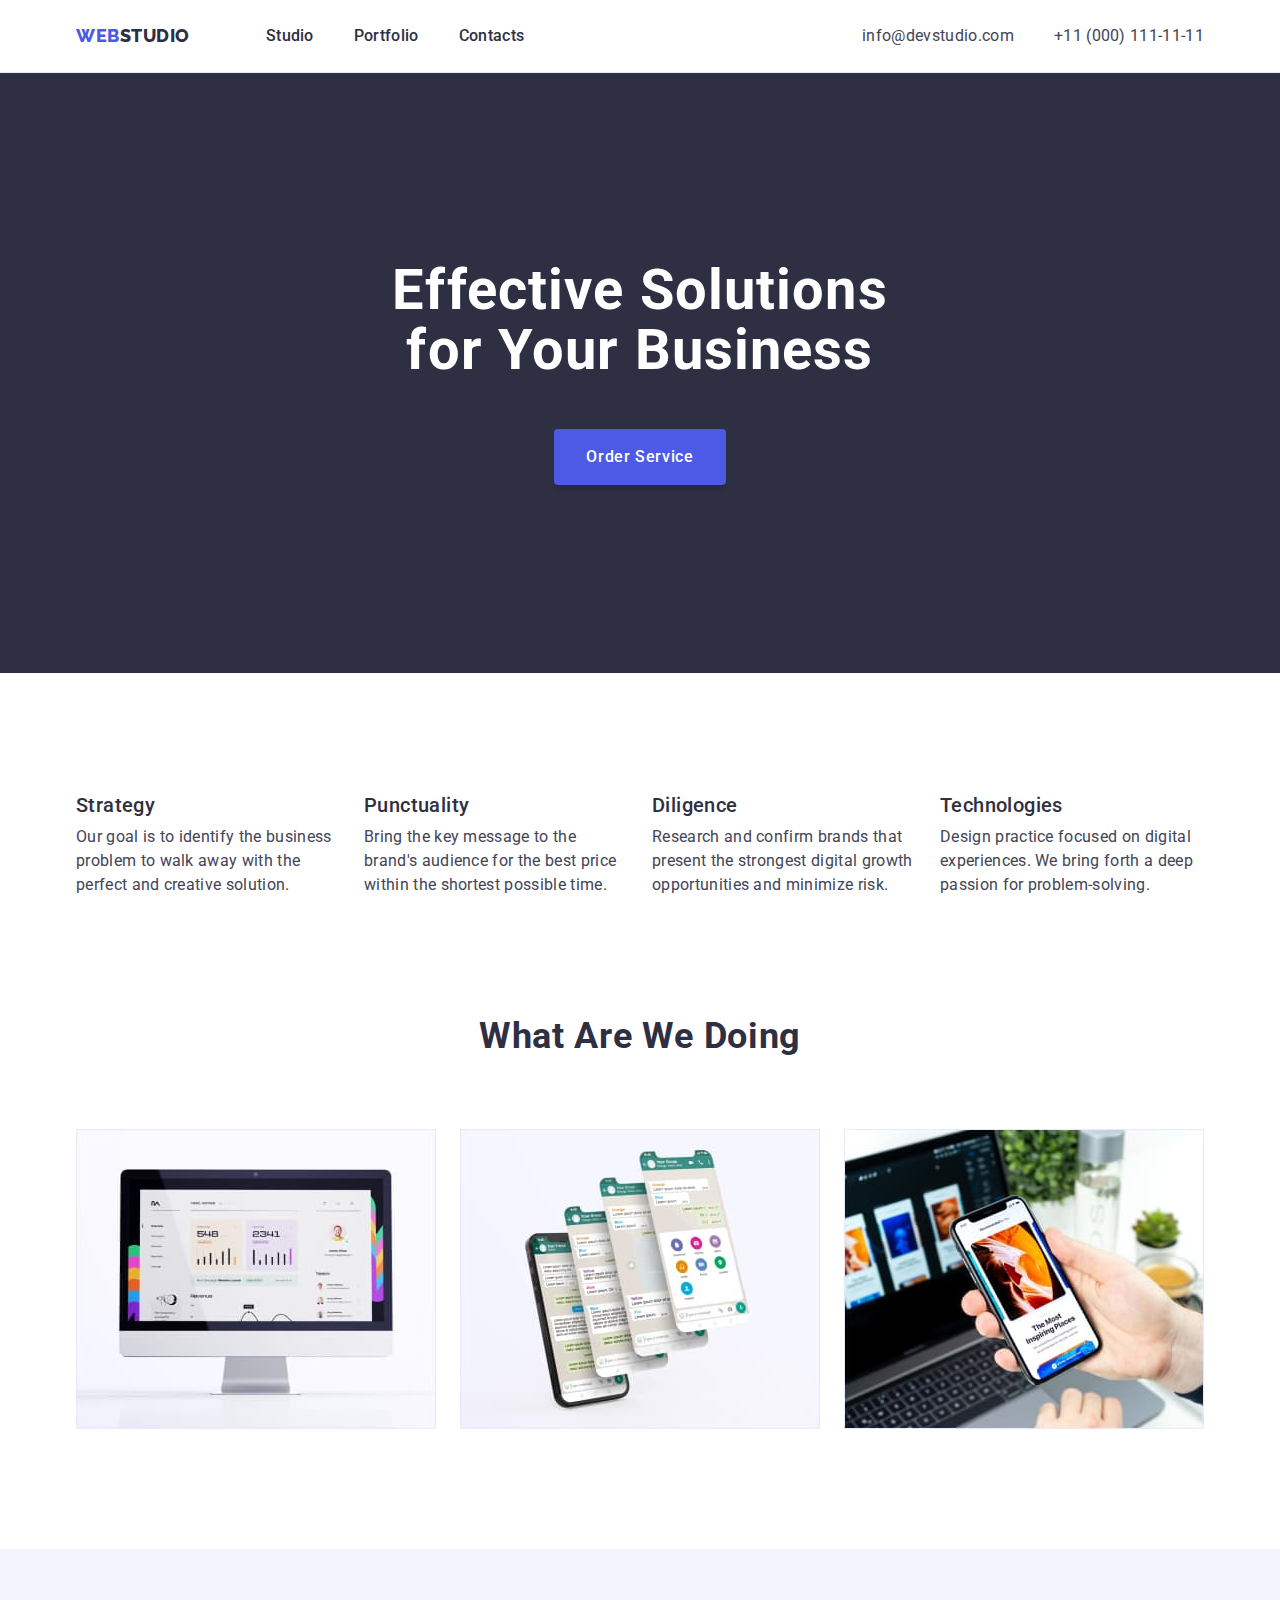
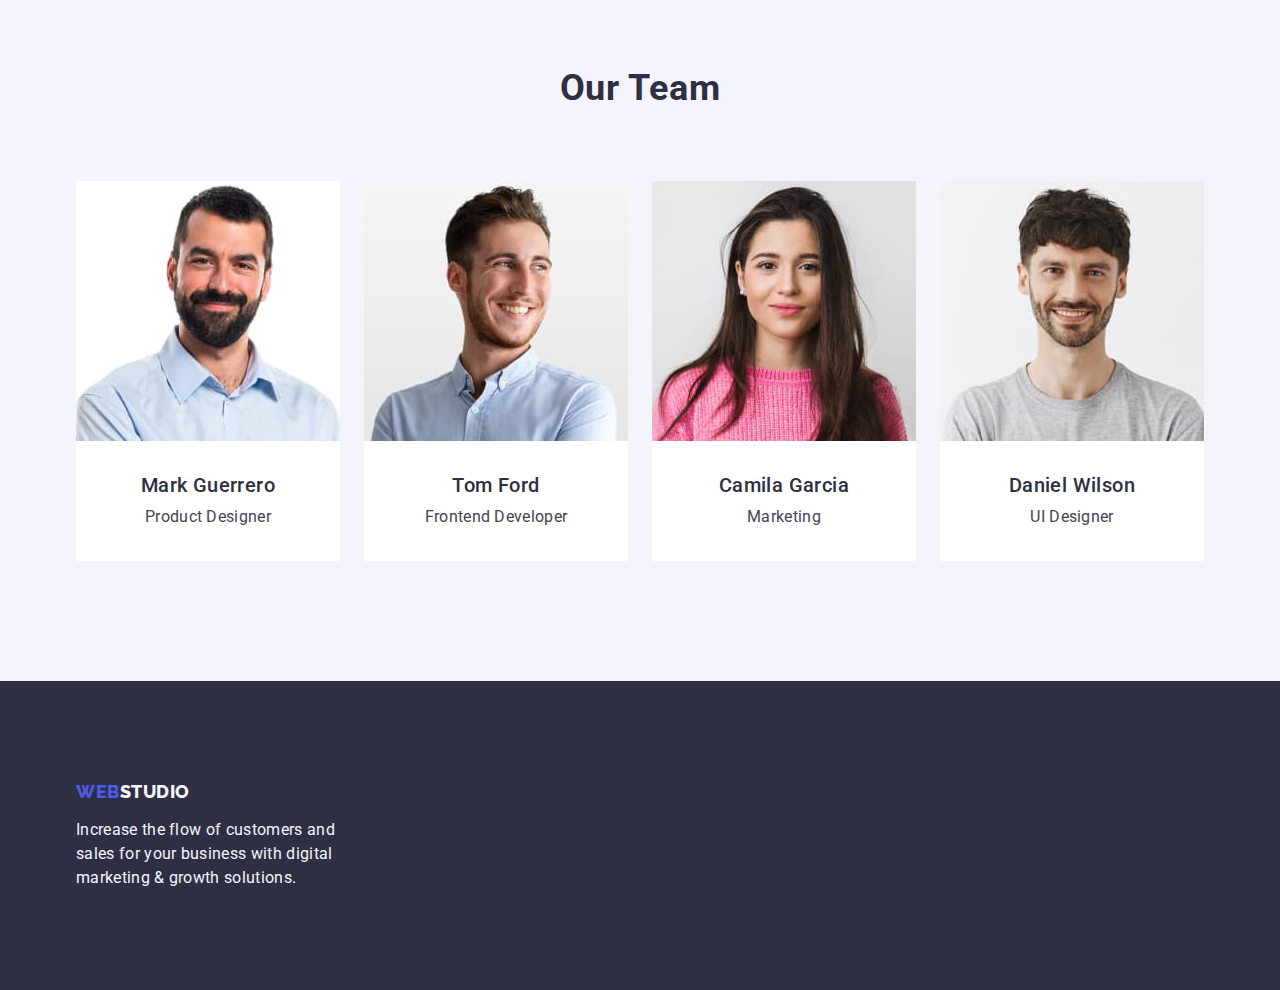
==== index.html @ 8af212e3 "Initial commit" ====
<!DOCTYPE html>
<html lang="en">
  <head>
    <meta charset="UTF-8" />
    <meta http-equiv="X-UA-Compatible" content="IE=edge" />
    <meta name="viewport" content="width=device-width, initial-scale=1.0" />
    <title>Студія</title>
    <!-- Fonts -->
    <link rel="preconnect" href="https://fonts.googleapis.com" />
    <link rel="preconnect" href="https://fonts.gstatic.com" crossorigin />
    <link
      href="https://fonts.googleapis.com/css2?family=Raleway:ital,wght@0,800;1,800&family=Roboto:ital,wght@0,400;0,500;0,700;0,900;1,400;1,500;1,700;1,900&display=swap"
      rel="stylesheet"
    />
    <!-- Norolize -->
    <link
      rel="stylesheet"
      href="https://cdn.jsdelivr.net/npm/modern-normalize@1.1.0/modern-normalize.min.css"
    />
    <!-- Custom styles -->
    <link rel="stylesheet" href="./css/styles.css" />
  </head>
  <body>
    <!-- Header -->
    <header class="header">
      <div class="header-container container">
        <nav class="header-nav">
          <!-- Logo -->
          <a class="logo link" href="./index.html"
            >Web<span class="logo-studio">Studio</span></a
          >
          <!-- Navigation -->
          <ul class="header-list list">
            <li class="header-item">
              <a class="header-link link" href="./index.html">Studio</a>
            </li>
            <li class="header-item">
              <a class="header-link link" href="./portfolio.html">Portfolio</a>
            </li>
            <li class="header-item">
              <a class="header-link link" href="">Contacts</a>
            </li>
          </ul>
        </nav>
        <address class="header-address">
          <ul class="header-contakts list">
            <li class="address-mailto">
              <a class="address link" href="mailto:info@devstudio.com"
                >info@devstudio.com</a
              >
            </li>
            <li class="address_tel">
              <a class="address link" href="tel:+110001111111"
                >+11 (000) 111-11-11</a
              >
            </li>
          </ul>
        </address>
      </div>
    </header>
    <main>
      <!-- Hero sections  -->
      <section class="hero-fons">
        <div class="container">
          <h1 class="hero">Effective Solutions for Your Business</h1>
          <button class="hero_btn" type="button">Order Service</button>
        </div>
      </section>
      <!-- Section 1 -->
      <section class="section-list">
        <div class="container">
          <h2 class="off" hidden>List</h2>
          <ul class="hidden list">
            <li class="section_items">
              <h3 class="subtitle">Strategy</h3>
              <p class="subtitle-txt">
                Our goal is to identify the business problem to walk away with
                the perfect and creative solution.
              </p>
            </li>
            <li class="section_items">
              <h3 class="subtitle">Punctuality</h3>
              <p class="subtitle-txt">
                Bring the key message to the brand's audience for the best price
                within the shortest possible time.
              </p>
            </li>
            <li class="section_items">
              <h3 class="subtitle">Diligence</h3>
              <p class="subtitle-txt">
                Research and confirm brands that present the strongest digital
                growth opportunities and minimize risk.
              </p>
            </li>
            <li class="section_items">
              <h3 class="subtitle">Technologies</h3>
              <p class="subtitle-txt">
                Design practice focused on digital experiences. We bring forth a
                deep passion for problem-solving.
              </p>
            </li>
          </ul>
        </div>
      </section>
      <!-- Section 2 -->
      <section class="section-work">
        <div class="container">
          <h2 class="heading">What are we doing</h2>
          <ul class="heading-container list">
            <li class="list-img">
              <img
                src="./images/img1.jpg"
                alt="Visualization Web"
                width="360"
                height="300"
              />
            </li>
            <li class="list-img">
              <img
                src="./images/img2.jpg"
                alt="Visualization Telephone"
                width="360"
                height="300"
              />
            </li>
            <li class="list-img">
              <img
                src="./images/img3.jpg"
                alt="Visualization Computer"
                width="360"
                height="300"
              />
            </li>
          </ul>
        </div>
      </section>
      <!-- Section 3 -->
      <section class="section-team">
        <div class="container">
          <h2 class="heading">Our Team</h2>
          <ul class="heading-team list">
            <li class="tittle_team">
              <img
                src="./images/ourteam1.jpg"
                alt="photo"
                width="264"
                height="260"
              />
              <div class="team-wraper">
                <h3 class="subtitle-team">Mark Guerrero</h3>
                <p class="subtitle-team-txt">Product Designer</p>
              </div>
            </li>
            <li class="tittle_team">
              <img
                src="./images/ourteam2.jpg"
                alt="photo"
                width="264"
                height="260"
              />
              <div class="team-wraper">
                <h3 class="subtitle-team">Tom Ford</h3>
                <p class="subtitle-team-txt">Frontend Developer</p>
              </div>
            </li>
            <li class="tittle_team">
              <img
                src="./images/ourteam3.jpg"
                alt="photo"
                width="264"
                height="260"
              />
              <div class="team-wraper">
                <h3 class="subtitle-team">Camila Garcia</h3>
                <p class="subtitle-team-txt">Marketing</p>
              </div>
            </li>
            <li class="tittle_team">
              <img
                src="./images/ourteam4.jpg"
                alt="photo"
                width="264"
                height="260"
              />
              <div class="team-wraper">
                <h3 class="subtitle-team">Daniel Wilson</h3>
                <p class="subtitle-team-txt">UI Designer</p>
              </div>
            </li>
          </ul>
        </div>
      </section>
    </main>
    <!-- Footer page1 -->
    <footer class="footer-fons-pic">
      <div class="container">
        <a class="logo link" href="./index.html"
          >Web<span class="footer-logo">Studio</span></a
        >
        <p class="footer-text">
          Increase the flow of customers and sales for your business with
          digital marketing & growth solutions.
        </p>
      </div>
    </footer>
  </body>
</html>
---- css/styles.css ----
:root {
  /* Fonts */
  --primary-font: Roboto;
  --second-font: Raleway;
  /* Text colors */
  --main-txt-cl: #2e2f42;
  --accent-txt-cl: #404bbf;
  --logo-txt-cl: #4d5ae5;
  --text-txt-cl: #434455;
  --btn-txt-cl: #ffffff;
  --white-txt-cl: #f4f4fd;
  --btn-cl: #e7e9fc;
  /* BG colors */
  --accent-bg-cl: #06060a;
  /* Others */
}

/**
  |============================
  | Base styles
  |============================
*/

body {
  font-family: Roboto, sans-serif;
  font-size: 16px;
  color: #434455;
  background-color: #ffffff;
}
/* Reset start */
h1,
h2,
h3,
h4,
h5,
h6,
p {
  margin: 0;
}

img {
  display: block;
  max-width: 100%;
  height: auto;
}
/* reset */
.link {
  text-decoration: none;
}
.list {
  list-style: none;
  padding: 0;
  margin: 0 ;
} 

/* Reset end */

li:last-child {
  margin-bottom: 0;
}

.container {
  width: 1158px;
  margin-left: auto;
  margin-right: auto;
  padding-left: 15px;
  padding-right: 15px;
  

  /* outline: 2px solid red;
  outline-offset: -2px; */
}

.header {
  border-bottom: 1px solid #e7e9fc;
}

.header-container {
  display: flex;
  align-items: center;
}
.header-nav {
  display: flex;
  align-items: center;
 
}
.logo {
  font-family: Raleway, sans-serif;
  font-weight: 800;
  font-size: 18px;
  line-height: 1.17;
  /* display: flex; */
  /* align-items: center; */
  letter-spacing: 0.03em;
  text-transform: uppercase;
  font-style: normal;
  color: #4d5ae5;
  /* margin-right: 76px; */
  display: inline-block; 
  /* margin-bottom: 16px;  */
}
header .logo {
  margin-right: 76px;
}

footer .logo {
    margin-bottom: 16px;
    display: inline-block;
}

.logo-studio {
  color: #2e2f42;
}
.header-list {
  /* display: block; */
  /* padding-top: 24px;
  padding-bottom: 24px; */
  display: flex;
  gap: 40px;
 
  
}
.header-item {
  /* padding: 24px 0; */
}
.header-link {
  font-weight: 500;
  font-size: 16px;
  line-height: 1.5;
  letter-spacing: 0.02em;
  font-style: normal;
  display: block;
  color: #2e2f42;
  padding: 24px 0;
}

.header-address {
font-style: normal;
margin-left: auto;
}
.header-contakts {
  display: block;
  /* padding-top: 24px;
  padding-bottom: 24px; */
  display: flex;
  margin: auto;
  /* margin-left: 332px; */
  gap: 40px;
}


.header-link:hover,
.header-link:focus,
.address:hover,
.address:focus {
  color: #404bbf;
}

.address {
  font-family: Roboto, sans-serif;
  font-weight: 400;
  font-size: 16px;
  line-height: 1.5;
  letter-spacing: 0.02em;
  font-style: normal; 
  color: #434455;
  /* margin-right: 40px; */
}

/**
  |============================
  | Hero sections
  |============================
*/
.hero-fons {
  background-color: #2e2f42;
  padding: 188px 0;
}
.hero {
  width: 496px;
  font-family: Roboto, sans-serif;
  font-weight: 700;
  font-size: 56px;
  line-height: 1.07;
  letter-spacing: 0.02em;
  text-align: center;
  color: #ffffff;
  margin-bottom: 48px;
  margin: 0 auto;
  max-width: 496px;
  margin-bottom: 48px;
}
.hero_btn {
  min-width: 169px;
  min-height: 56px;
  padding: 16px 32px;
  font-family: inherit;
  font-weight: 500;
  font-size: 16px;
  line-height: 1.5;
  letter-spacing: 0.04em;
  color: #ffffff;
  background-color: #4d5ae5;
  cursor: pointer;
  box-shadow: 0px 4px 4px rgba(0, 0, 0, 0.15);
  border-radius: 4px;
  display: block; 
  border: none;
  margin: 0 auto;

} 
.hero_btn:hover,
.hero_btn:focus {
  background-color: #404bbf;
}

/* Section 1 */
.section-list{
  padding: 120px 0;
}

.hidden {
  display: flex;
  gap: 24px;
}

.section_items {
  width: calc((100% - 72px) / 4);
}

.section_strategy {
  
}

/* .subtitle,
.subtitle,
.subtitle, */
.subtitle {
  /* font-family: Roboto, sans-serif; */
  font-weight: 500;
  font-size: 20px;
  line-height: 1.2;
  letter-spacing: 0.02em;
  /* text-align: center; */
  color: #2e2f42;
  margin-bottom: 8px;
}

.subtitle-team {
  font-weight: 500;
  font-size: 20px;
  line-height: 1.2;
  letter-spacing: 0.02em;
  text-align: center;
  color: #2e2f42;
  margin-bottom: 8px;
}


.subtitle-txt {
  font-family: Roboto, sans-serif;
  font-weight: 400;
  font-size: 16px;
  line-height: 1.5;
  letter-spacing: 0.02em;
  /* text-align: center; */
  color: #434455;
 
}
.subtitle-team-txt {
  font-family: Roboto, sans-serif;
  font-weight: 400;
  font-size: 16px;
  line-height: 1.5;
  letter-spacing: 0.02em;
  text-align: center;
  color: #434455;
  /* width: 264px; */
}

/* Section 2 */
.section-work {
padding-bottom: 120px;
}

.heading {
  font-family: Roboto, sans-serif;
  font-weight: 700;
  font-size: 36px;
  line-height: 1.11;
  letter-spacing: 0.02em;
  text-align: center;
  text-transform: capitalize;
  color: #2e2f42;
  margin-bottom: 72px;
}
.heading-container {
  display: flex;
  gap: 24px;
}
.list-img {
  width: calc((100% - 48px) / 3);
}

/* Section  3*/
.section-team {
padding: 120px 0;
background-color: var(--white-txt-cl);
}

.heading-team {
display: flex;
gap: 24px;
}
.tittle_team {
  background-color: #FFFFFF;
  width: calc((100% - 72px) / 4);
}
.fons-ourteam {
  background-color: #f4f4fd;
}
.team-wraper {
  padding: 32px 16px;
  border-radius: 0px 0px 4px 4px; 
}

/* Footer */
.footer-logo {
  color: #f4f4fd;
}
.footer-fons-pic {
  padding: 100px 0;
  background-color: #2e2f42;
  
}
.footer-text {
  font-family: Roboto, sans-serif;
  font-weight: 400;
  font-size: 16px;
  line-height: 1.5;
  letter-spacing: 0.02em;
  color: #f4f4fd;
  width: 264px;
}
/**
  |============================
  | Portfolio
  |============================
*/
/* Main */
.main-section {
  padding: 96px 0 120px;
}

/* Portfolio hero */
.btn-list-txt {
  font-family: inherit;
  font-weight: 500;
  font-size: 16px;
  line-height: 1.5;
  letter-spacing: 0.04em;
  color: #4d5ae5;
  background-color: #f4f4fd;
  cursor: pointer;
  padding: 12px 24px;
  border: 1px solid var(--btn-cl);
  border-radius: 4px;
}
.btn-list-txt:hover,
.btn-list-txt:focus {
  color: #ffffff;
  background-color: #404BBF;
  border: 1px solid transparent;
}

.hero-list {
  display: flex;
  justify-content: center; 
  gap: 24px;
  margin-bottom: 72px;

}

.portfolio-title {
  font-family: Roboto, sans-serif;
  font-weight: 500;
  font-size: 20px;
  line-height: 1.2;
  letter-spacing: 0.02em;
  color: #2e2f42;
  margin-bottom: 8px;
}

.portfolio-list {
  display: flex;
  flex-wrap: wrap;
  column-gap: 24px;
  row-gap: 48px;
}

.list_servise {
background-color: #FFFFFF;
}
.img-portfolio {
  padding: 32px 16px;
  border: 1px solid #e7e9fc;
  border-top: none;
}
.portfolio-desk {
  font-family: Roboto, sans-serif;
  font-weight: 400;
  font-size: 16px;
  line-height: 1.5;
  letter-spacing: 0.02em;
  color: #434455;
  width: calc((100% - 48px) / 3);
}
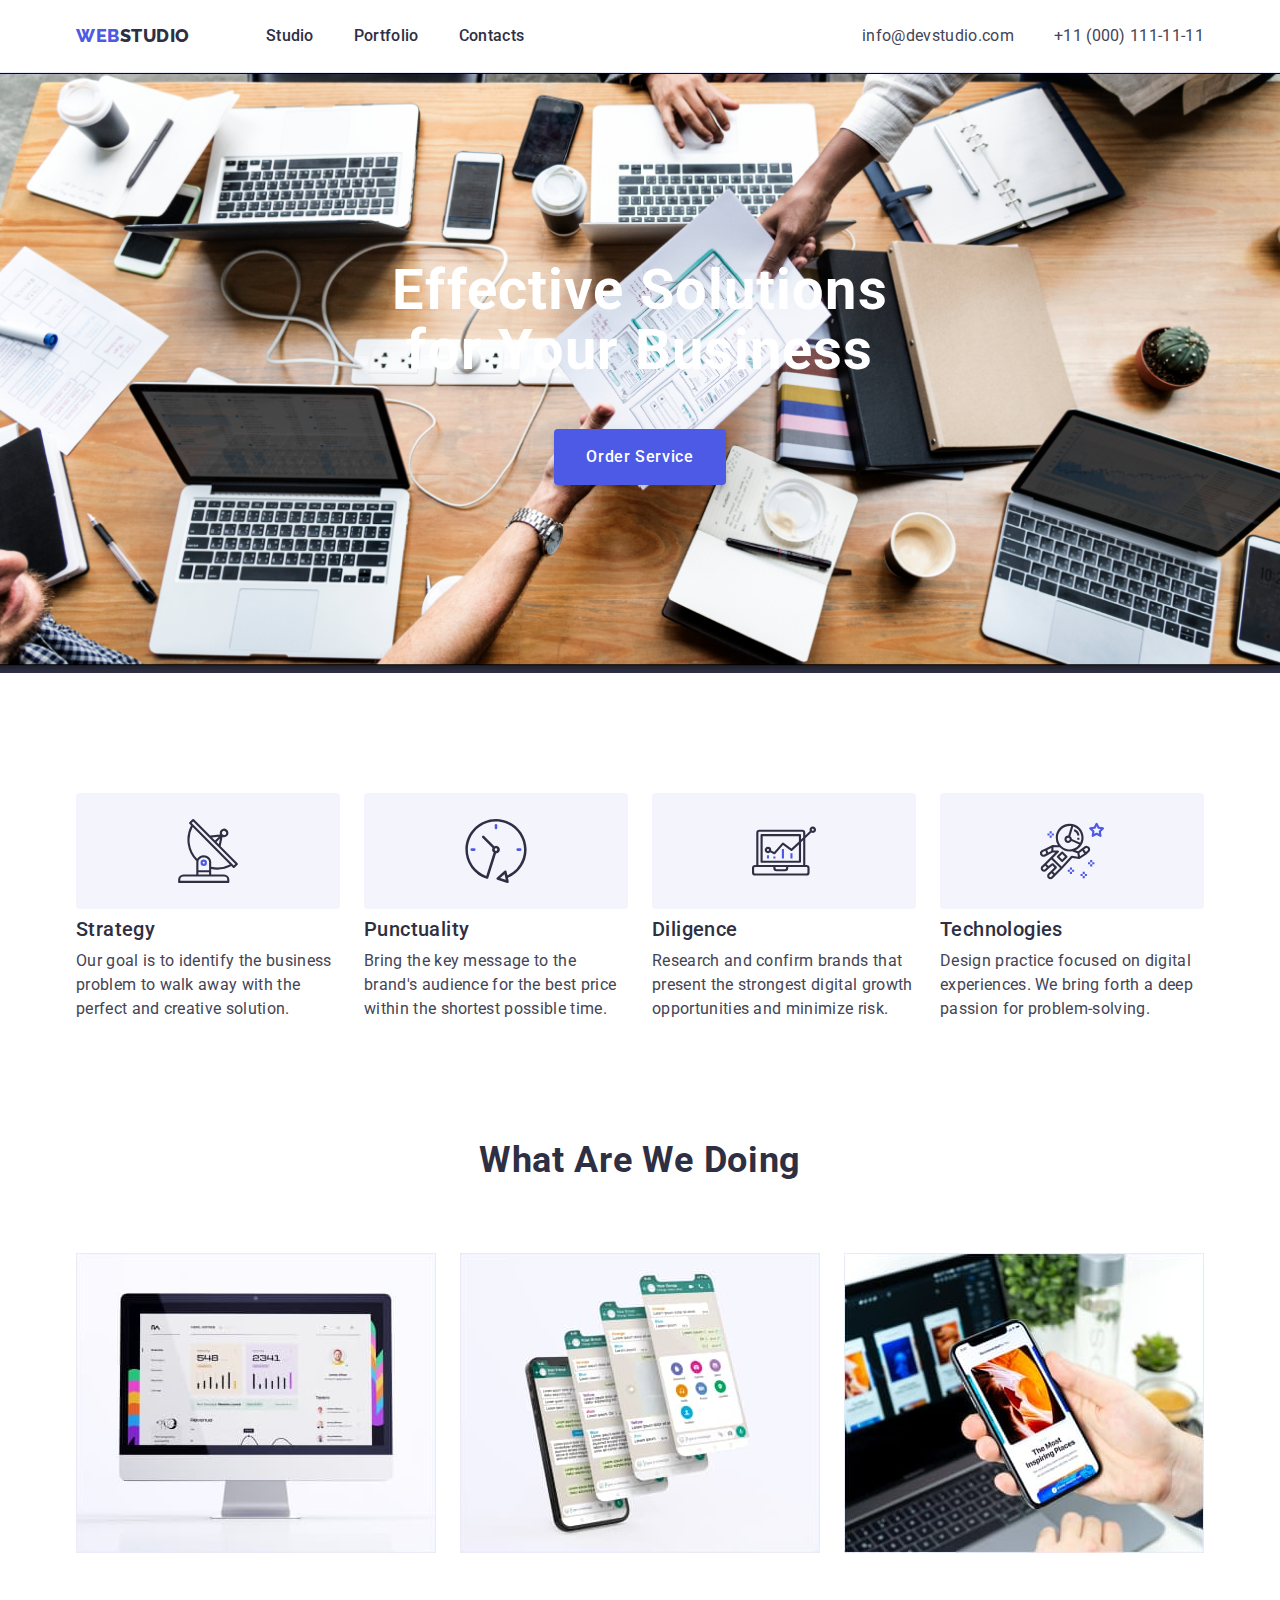
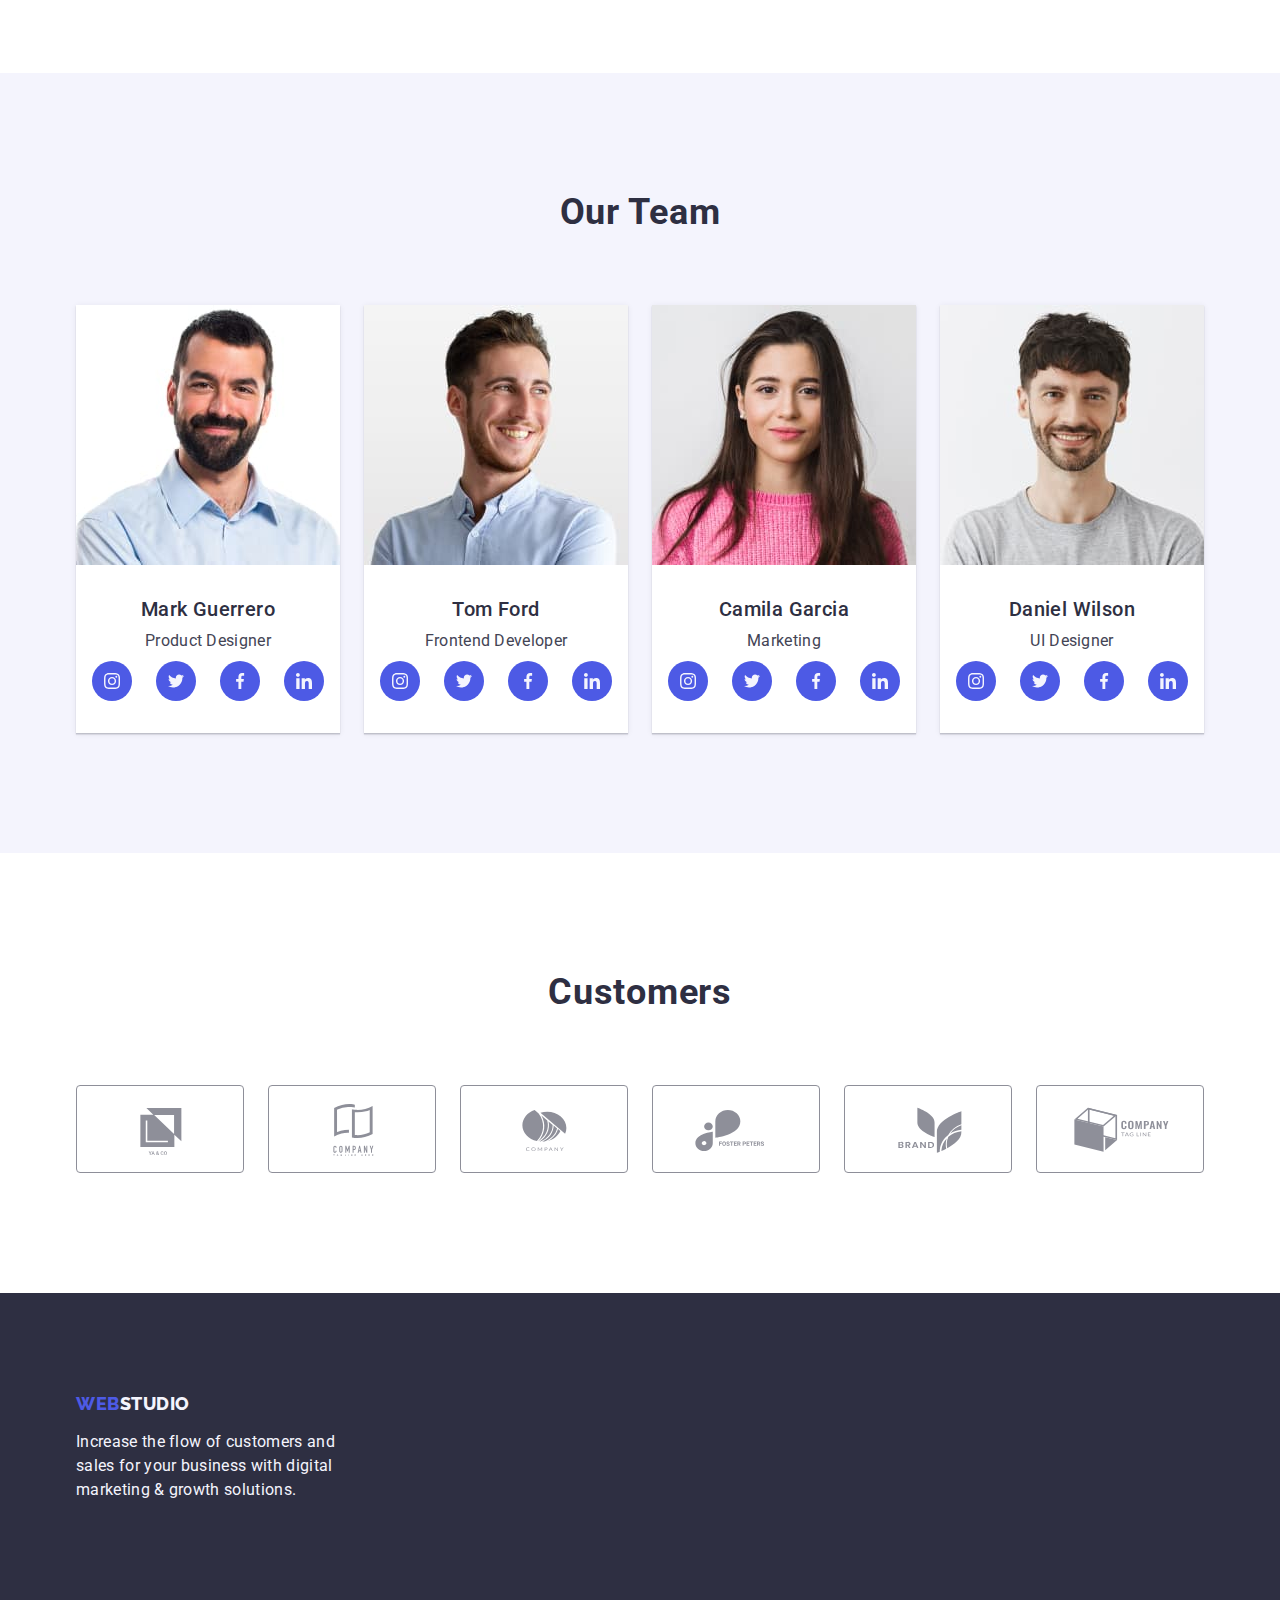
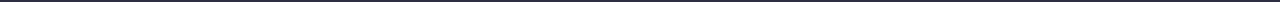
==== commit 60e333f5: "Sections customers" ====
--- a/index.html
+++ b/index.html
@@ -72,6 +72,11 @@
           <h2 class="off" hidden>List</h2>
           <ul class="hidden list">
             <li class="section_items">
+              <div class="section-icon">
+                <svg class="section-icon-svg" width="64" height="64">
+                  <use href="./images/icons.svg#icon-antenna"></use>
+                </svg>
+              </div>
               <h3 class="subtitle">Strategy</h3>
               <p class="subtitle-txt">
                 Our goal is to identify the business problem to walk away with
@@ -79,6 +84,11 @@
               </p>
             </li>
             <li class="section_items">
+              <div class="section-icon">
+                <svg class="section-icon-svg" width="64" height="64">
+                  <use href="./images/icons.svg#icon-clock"></use>
+                </svg>
+              </div>
               <h3 class="subtitle">Punctuality</h3>
               <p class="subtitle-txt">
                 Bring the key message to the brand's audience for the best price
@@ -86,6 +96,11 @@
               </p>
             </li>
             <li class="section_items">
+              <div class="section-icon">
+                <svg class="section-icon-svg" width="64" height="64">
+                  <use href="./images/icons.svg#icon-diagram"></use>
+                </svg>
+              </div>
               <h3 class="subtitle">Diligence</h3>
               <p class="subtitle-txt">
                 Research and confirm brands that present the strongest digital
@@ -93,6 +108,11 @@
               </p>
             </li>
             <li class="section_items">
+              <div class="section-icon">
+                <svg class="section-icon-svg" width="64" height="64">
+                  <use href="./images/icons.svg#icon-astronaut"></use>
+                </svg>
+              </div>
               <h3 class="subtitle">Technologies</h3>
               <p class="subtitle-txt">
                 Design practice focused on digital experiences. We bring forth a
@@ -149,6 +169,60 @@
               <div class="team-wraper">
                 <h3 class="subtitle-team">Mark Guerrero</h3>
                 <p class="subtitle-team-txt">Product Designer</p>
+                <ul class="socials list">
+                  <li class="socials-item">
+                    <a
+                      class="socials-link link"
+                      href="https://instagram.com"
+                      target="_blank"
+                      rel="noopener noreferre"
+                      aria-label="Instagram icon"
+                    >
+                      <svg class="socials-icon" width="16" height="16">
+                        <use href="./images/icons.svg#icon-instagram"></use>
+                      </svg>
+                    </a>
+                  </li>
+                  <li class="socials-item">
+                    <a
+                      class="socials-link link"
+                      href="https://twitter.com"
+                      target="_blank"
+                      rel="noopener noreferre"
+                      aria-label="Twitter icon"
+                    >
+                      <svg class="socials-icon" width="16" height="16">
+                        <use href="./images/icons.svg#icon-twitter"></use>
+                      </svg>
+                    </a>
+                  </li>
+                  <li class="socials-item">
+                    <a
+                      class="socials-link link"
+                      href="https://facebook.com"
+                      target="_blank"
+                      rel="noopener noreferre"
+                      aria-label="Facebook icon"
+                    >
+                      <svg class="socials-icon" width="16" height="16">
+                        <use href="./images/icons.svg#icon-facebook"></use>
+                      </svg>
+                    </a>
+                  </li>
+                  <li class="socials-item">
+                    <a
+                      class="socials-link link"
+                      href="https://linkedin.com"
+                      target="_blank"
+                      rel="noopener noreferre"
+                      aria-label="Linkedin icon"
+                    >
+                      <svg class="socials-icon" width="16" height="16">
+                        <use href="./images/icons.svg#icon-linkedin"></use>
+                      </svg>
+                    </a>
+                  </li>
+                </ul>
               </div>
             </li>
             <li class="tittle_team">
@@ -161,6 +235,60 @@
               <div class="team-wraper">
                 <h3 class="subtitle-team">Tom Ford</h3>
                 <p class="subtitle-team-txt">Frontend Developer</p>
+                <ul class="socials list">
+                  <li class="socials-item">
+                    <a
+                      class="socials-link link"
+                      href="https://instagram.com"
+                      target="_blank"
+                      rel="noopener noreferre"
+                      aria-label="Instagram icon"
+                    >
+                      <svg class="socials-icon" width="16" height="16">
+                        <use href="./images/icons.svg#icon-instagram"></use>
+                      </svg>
+                    </a>
+                  </li>
+                  <li class="socials-item">
+                    <a
+                      class="socials-link link"
+                      href="https://twitter.com"
+                      target="_blank"
+                      rel="noopener noreferre"
+                      aria-label="Twitter icon"
+                    >
+                      <svg class="socials-icon" width="16" height="16">
+                        <use href="./images/icons.svg#icon-twitter"></use>
+                      </svg>
+                    </a>
+                  </li>
+                  <li class="socials-item">
+                    <a
+                      class="socials-link link"
+                      href="https://facebook.com"
+                      target="_blank"
+                      rel="noopener noreferre"
+                      aria-label="Facebook icon"
+                    >
+                      <svg class="socials-icon" width="16" height="16">
+                        <use href="./images/icons.svg#icon-facebook"></use>
+                      </svg>
+                    </a>
+                  </li>
+                  <li class="socials-item">
+                    <a
+                      class="socials-link link"
+                      href="https://linkedin.com"
+                      target="_blank"
+                      rel="noopener noreferre"
+                      aria-label="Linkedin icon"
+                    >
+                      <svg class="socials-icon" width="16" height="16">
+                        <use href="./images/icons.svg#icon-linkedin"></use>
+                      </svg>
+                    </a>
+                  </li>
+                </ul>
               </div>
             </li>
             <li class="tittle_team">
@@ -173,6 +301,60 @@
               <div class="team-wraper">
                 <h3 class="subtitle-team">Camila Garcia</h3>
                 <p class="subtitle-team-txt">Marketing</p>
+                <ul class="socials list">
+                  <li class="socials-item">
+                    <a
+                      class="socials-link link"
+                      href="https://instagram.com"
+                      target="_blank"
+                      rel="noopener noreferre"
+                      aria-label="Instagram icon"
+                    >
+                      <svg class="socials-icon" width="16" height="16">
+                        <use href="./images/icons.svg#icon-instagram"></use>
+                      </svg>
+                    </a>
+                  </li>
+                  <li class="socials-item">
+                    <a
+                      class="socials-link link"
+                      href="https://twitter.com"
+                      target="_blank"
+                      rel="noopener noreferre"
+                      aria-label="Twitter icon"
+                    >
+                      <svg class="socials-icon" width="16" height="16">
+                        <use href="./images/icons.svg#icon-twitter"></use>
+                      </svg>
+                    </a>
+                  </li>
+                  <li class="socials-item">
+                    <a
+                      class="socials-link link"
+                      href="https://facebook.com"
+                      target="_blank"
+                      rel="noopener noreferre"
+                      aria-label="Facebook icon"
+                    >
+                      <svg class="socials-icon" width="16" height="16">
+                        <use href="./images/icons.svg#icon-facebook"></use>
+                      </svg>
+                    </a>
+                  </li>
+                  <li class="socials-item">
+                    <a
+                      class="socials-link link"
+                      href="https://linkedin.com"
+                      target="_blank"
+                      rel="noopener noreferre"
+                      aria-label="Linkedin icon"
+                    >
+                      <svg class="socials-icon" width="16" height="16">
+                        <use href="./images/icons.svg#icon-linkedin"></use>
+                      </svg>
+                    </a>
+                  </li>
+                </ul>
               </div>
             </li>
             <li class="tittle_team">
@@ -185,7 +367,111 @@
               <div class="team-wraper">
                 <h3 class="subtitle-team">Daniel Wilson</h3>
                 <p class="subtitle-team-txt">UI Designer</p>
-              </div>
+                <ul class="socials list">
+                  <li class="socials-item">
+                    <a
+                      class="socials-link link"
+                      href="https://instagram.com"
+                      target="_blank"
+                      rel="noopener noreferre"
+                      aria-label="Instagram icon"
+                    >
+                      <svg class="socials-icon" width="16" height="16">
+                        <use href="./images/icons.svg#icon-instagram"></use>
+                      </svg>
+                    </a>
+                  </li>
+                  <li class="socials-item">
+                    <a
+                      class="socials-link link"
+                      href="https://twitter.com"
+                      target="_blank"
+                      rel="noopener noreferre"
+                      aria-label="Twitter icon"
+                    >
+                      <svg class="socials-icon" width="16" height="16">
+                        <use href="./images/icons.svg#icon-twitter"></use>
+                      </svg>
+                    </a>
+                  </li>
+                  <li class="socials-item">
+                    <a
+                      class="socials-link link"
+                      href="https://facebook.com"
+                      target="_blank"
+                      rel="noopener noreferre"
+                      aria-label="Facebook icon"
+                    >
+                      <svg class="socials-icon" width="16" height="16">
+                        <use href="./images/icons.svg#icon-facebook"></use>
+                      </svg>
+                    </a>
+                  </li>
+                  <li class="socials-item">
+                    <a
+                      class="socials-link link"
+                      href="https://linkedin.com"
+                      target="_blank"
+                      rel="noopener noreferre"
+                      aria-label="Linkedin icon"
+                    >
+                      <svg class="socials-icon" width="16" height="16">
+                        <use href="./images/icons.svg#icon-linkedin"></use>
+                      </svg>
+                    </a>
+                  </li>
+                </ul>
+              </div>
+            </li>
+          </ul>
+        </div>
+      </section>
+      <!-- Section Customers -->
+      <section class="customers">
+        <div class="container">
+          <h2 class="heading">Customers</h2>
+          <ul class="customers-list list">
+            <li class="customers-tittle">
+              <a class="customers-link" href="">
+                <svg class="customers-icon" width="104" height="56">
+                  <use href="./images/icons.svg#icon-Logo"></use>
+                </svg>
+              </a>
+            </li>
+            <li class="customers-tittle">
+              <a class="customers-link" href="">
+                <svg class="customers-icon" width="104" height="56">
+                  <use href="./images/icons.svg#icon-Logo-1"></use>
+                </svg>
+              </a>
+            </li>
+            <li class="customers-tittle">
+              <a class="customers-link" href="">
+                <svg class="customers-icon" width="104" height="56">
+                  <use href="./images/icons.svg#icon-Logo-2"></use>
+                </svg>
+              </a>
+            </li>
+            <li class="customers-tittle">
+              <a class="customers-link" href="">
+                <svg class="customers-icon" width="104" height="56">
+                  <use href="./images/icons.svg#icon-Logo-3"></use>
+                </svg>
+              </a>
+            </li>
+            <li class="customers-tittle">
+              <a class="customers-link" href="">
+                <svg class="customers-icon" width="104" height="56">
+                  <use href="./images/icons.svg#icon-Logo-4"></use>
+                </svg>
+              </a>
+            </li>
+            <li class="customers-tittle">
+              <a class="customers-link" href="">
+                <svg class="customers-icon" width="104" height="56">
+                  <use href="./images/icons.svg#icon-Logo-5"></use>
+                </svg>
+              </a>
             </li>
           </ul>
         </div>
--- a/css/styles.css
+++ b/css/styles.css
@@ -50,8 +50,8 @@
 .list {
   list-style: none;
   padding: 0;
-  margin: 0 ;
-} 
+  margin: 0;
+}
 
 /* Reset end */
 
@@ -65,7 +65,6 @@
   margin-right: auto;
   padding-left: 15px;
   padding-right: 15px;
-  
 
   /* outline: 2px solid red;
   outline-offset: -2px; */
@@ -82,7 +81,6 @@
 .header-nav {
   display: flex;
   align-items: center;
- 
 }
 .logo {
   font-family: Raleway, sans-serif;
@@ -96,7 +94,7 @@
   font-style: normal;
   color: #4d5ae5;
   /* margin-right: 76px; */
-  display: inline-block; 
+  display: inline-block;
   /* margin-bottom: 16px;  */
 }
 header .logo {
@@ -104,8 +102,8 @@
 }
 
 footer .logo {
-    margin-bottom: 16px;
-    display: inline-block;
+  margin-bottom: 16px;
+  display: inline-block;
 }
 
 .logo-studio {
@@ -117,8 +115,6 @@
   padding-bottom: 24px; */
   display: flex;
   gap: 40px;
- 
-  
 }
 .header-item {
   /* padding: 24px 0; */
@@ -135,8 +131,8 @@
 }
 
 .header-address {
-font-style: normal;
-margin-left: auto;
+  font-style: normal;
+  margin-left: auto;
 }
 .header-contakts {
   display: block;
@@ -147,7 +143,6 @@
   /* margin-left: 332px; */
   gap: 40px;
 }
-
 
 .header-link:hover,
 .header-link:focus,
@@ -162,7 +157,7 @@
   font-size: 16px;
   line-height: 1.5;
   letter-spacing: 0.02em;
-  font-style: normal; 
+  font-style: normal;
   color: #434455;
   /* margin-right: 40px; */
 }
@@ -173,8 +168,17 @@
   |============================
 */
 .hero-fons {
+  max-width: 1440px;
+  margin-left: auto;
+  margin-right: auto;
   background-color: #2e2f42;
   padding: 188px 0;
+  background-image: url(../images/hero-fons/people-office.png);
+  /* background-image:linear-gradient(rgba(46, 47, 66, 0.7),) url(../images/hero-fons/people-office.png); */
+  background-repeat: no-repeat;
+  background-position: center;
+  background-size: cover;
+  box-shadow: ;
 }
 .hero {
   width: 496px;
@@ -204,18 +208,21 @@
   cursor: pointer;
   box-shadow: 0px 4px 4px rgba(0, 0, 0, 0.15);
   border-radius: 4px;
-  display: block; 
+  display: block;
   border: none;
   margin: 0 auto;
-
-} 
+  box-shadow: 0px 4px 4px rgba(0, 0, 0, 0.15);
+  border-radius: 4px;
+}
 .hero_btn:hover,
 .hero_btn:focus {
   background-color: #404bbf;
+  box-shadow: 0px 4px 4px rgba(0, 0, 0, 0.15);
+  border-radius: 4px;
 }
 
 /* Section 1 */
-.section-list{
+.section-list {
   padding: 120px 0;
 }
 
@@ -228,8 +235,19 @@
   width: calc((100% - 72px) / 4);
 }
 
+/* Section icons */
+.section-icon {
+  display: flex;
+  justify-content: center;
+  align-items: center;
+  width: 264px;
+  height: 116px;
+  background-color: var(--white-txt-cl);
+  border-radius: 4px;
+  margin-bottom: 8px;
+}
+
 .section_strategy {
-  
 }
 
 /* .subtitle,
@@ -256,7 +274,6 @@
   margin-bottom: 8px;
 }
 
-
 .subtitle-txt {
   font-family: Roboto, sans-serif;
   font-weight: 400;
@@ -265,7 +282,6 @@
   letter-spacing: 0.02em;
   /* text-align: center; */
   color: #434455;
- 
 }
 .subtitle-team-txt {
   font-family: Roboto, sans-serif;
@@ -275,12 +291,13 @@
   letter-spacing: 0.02em;
   text-align: center;
   color: #434455;
+  margin-bottom: 8px;
   /* width: 264px; */
 }
 
 /* Section 2 */
 .section-work {
-padding-bottom: 120px;
+  padding-bottom: 120px;
 }
 
 .heading {
@@ -304,24 +321,77 @@
 
 /* Section  3*/
 .section-team {
-padding: 120px 0;
-background-color: var(--white-txt-cl);
+  padding: 120px 0;
+  background-color: var(--white-txt-cl);
 }
 
 .heading-team {
-display: flex;
-gap: 24px;
+  display: flex;
+  gap: 24px;
 }
 .tittle_team {
-  background-color: #FFFFFF;
+  background-color: #ffffff;
   width: calc((100% - 72px) / 4);
+  box-shadow: 0px 1px 6px rgba(46, 47, 66, 0.08),
+    0px 1px 1px rgba(46, 47, 66, 0.16), 0px 2px 1px rgba(46, 47, 66, 0.08);
 }
 .fons-ourteam {
   background-color: #f4f4fd;
 }
 .team-wraper {
   padding: 32px 16px;
-  border-radius: 0px 0px 4px 4px; 
+  border-radius: 0px 0px 4px 4px;
+}
+/* Socials icons */
+.socials {
+  display: flex;
+  justify-content: center;
+  gap: 24px;
+}
+.socials-item {
+}
+
+.socials-link {
+  display: flex;
+  justify-content: center;
+  align-items: center;
+  width: 40px;
+  height: 40px;
+  background-color: var(--logo-txt-cl);
+  border-radius: 50%;
+}
+
+/* Section Customers */
+.customers {
+  padding: 120px 0;
+}
+
+.customers-list {
+  display: flex;
+  justify-content: center;
+  gap: 24px;
+}
+
+/* Customers icons */
+.customers-tittle {
+}
+
+.customers-link {
+  display: flex;
+  align-items: center;
+  justify-content: center;
+  width: 168px;
+  height: 88px;
+  border: 1px solid #8e8f99;
+  border-radius: 4px;
+}
+.customers-link:hover,
+.customers-link:focus {
+  border-color: 1px solid var(--accent-txt-cl);
+}
+
+.customers-icon {
+  fill: currentColor;
 }
 
 /* Footer */
@@ -331,7 +401,6 @@
 .footer-fons-pic {
   padding: 100px 0;
   background-color: #2e2f42;
-  
 }
 .footer-text {
   font-family: Roboto, sans-serif;
@@ -369,16 +438,18 @@
 .btn-list-txt:hover,
 .btn-list-txt:focus {
   color: #ffffff;
-  background-color: #404BBF;
+  background-color: #404bbf;
   border: 1px solid transparent;
+  box-shadow: 0px 3px 1px rgba(0, 0, 0, 0.1), 0px 2px 1px rgba(0, 0, 0, 0.08),
+    0px 2px 2px rgba(0, 0, 0, 0.12);
+  border-radius: 4px;
 }
 
 .hero-list {
   display: flex;
-  justify-content: center; 
+  justify-content: center;
   gap: 24px;
   margin-bottom: 72px;
-
 }
 
 .portfolio-title {
@@ -399,8 +470,14 @@
 }
 
 .list_servise {
-background-color: #FFFFFF;
-}
+  background-color: #ffffff;
+}
+.list_servise:hover,
+.list_servise:focus {
+  box-shadow: 0px 1px 6px rgba(46, 47, 66, 0.08),
+    0px 1px 1px rgba(46, 47, 66, 0.16), 0px 2px 1px rgba(46, 47, 66, 0.08);
+}
+
 .img-portfolio {
   padding: 32px 16px;
   border: 1px solid #e7e9fc;
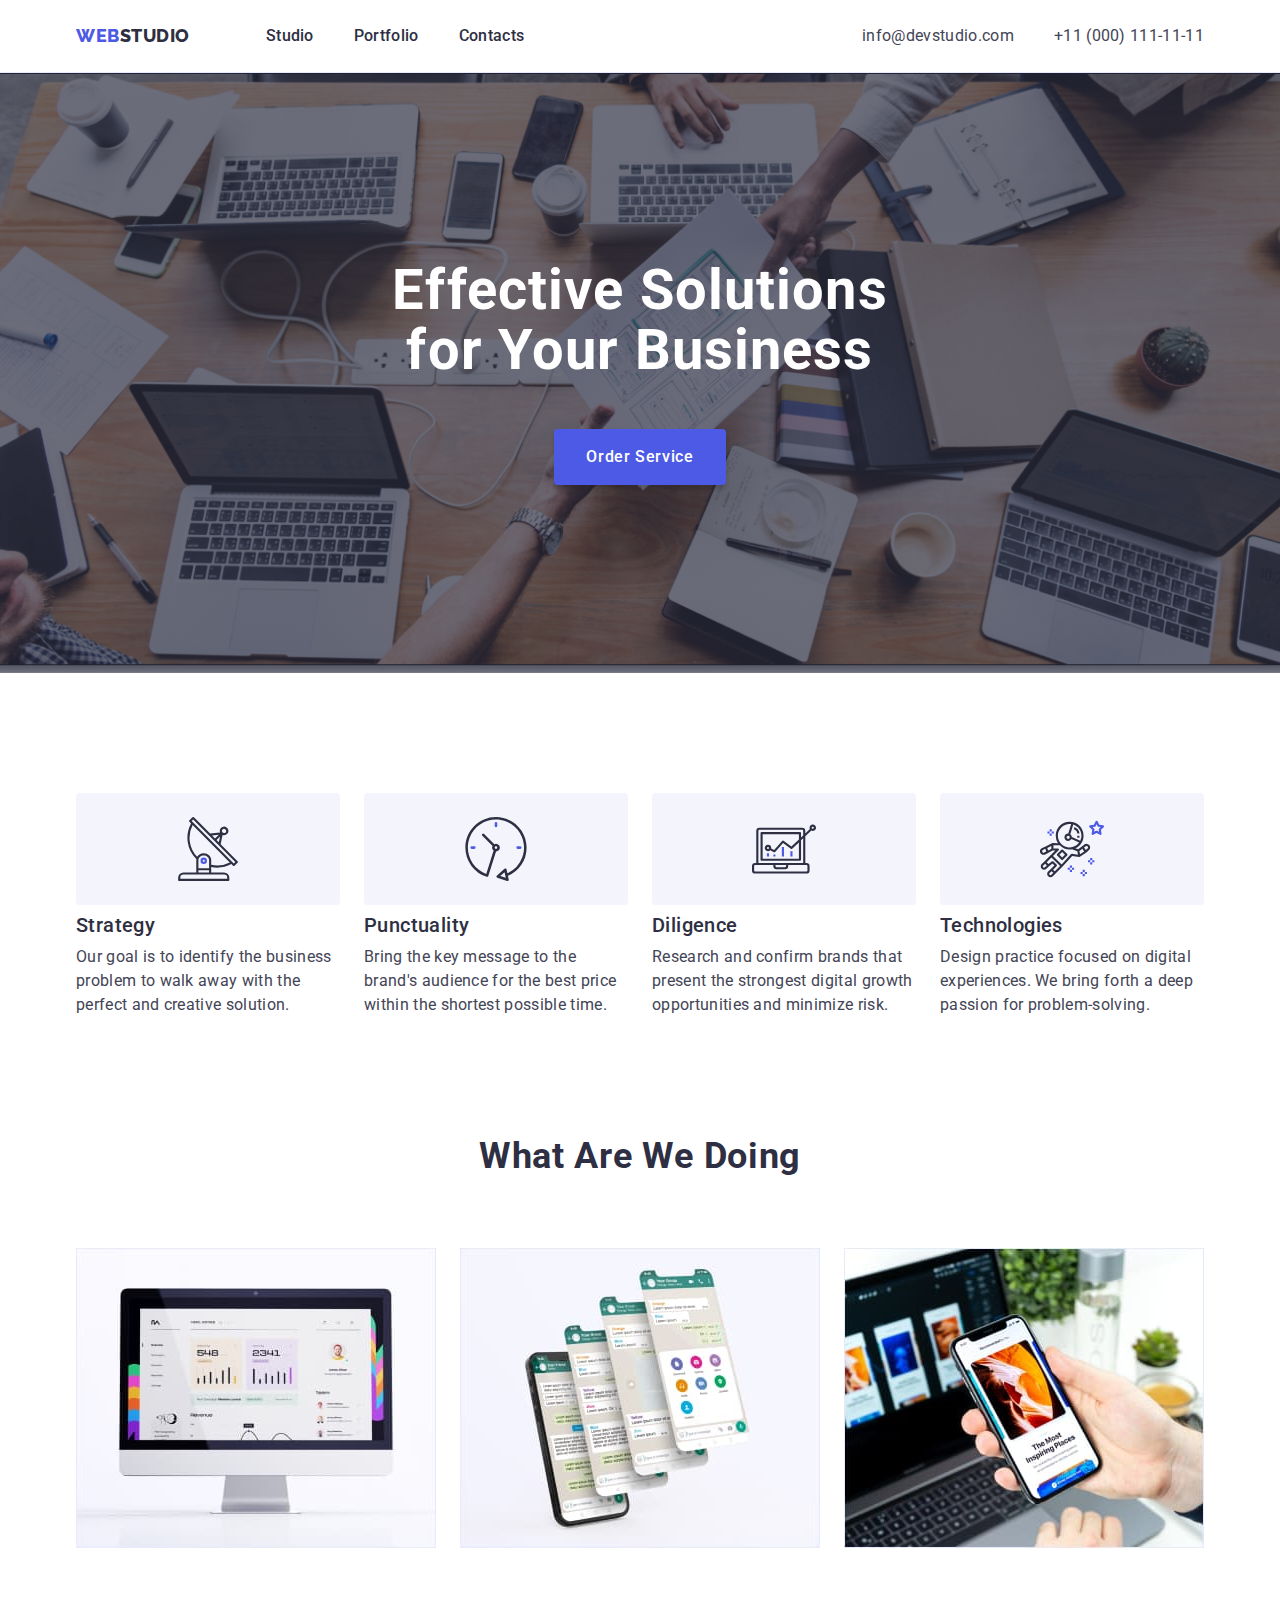
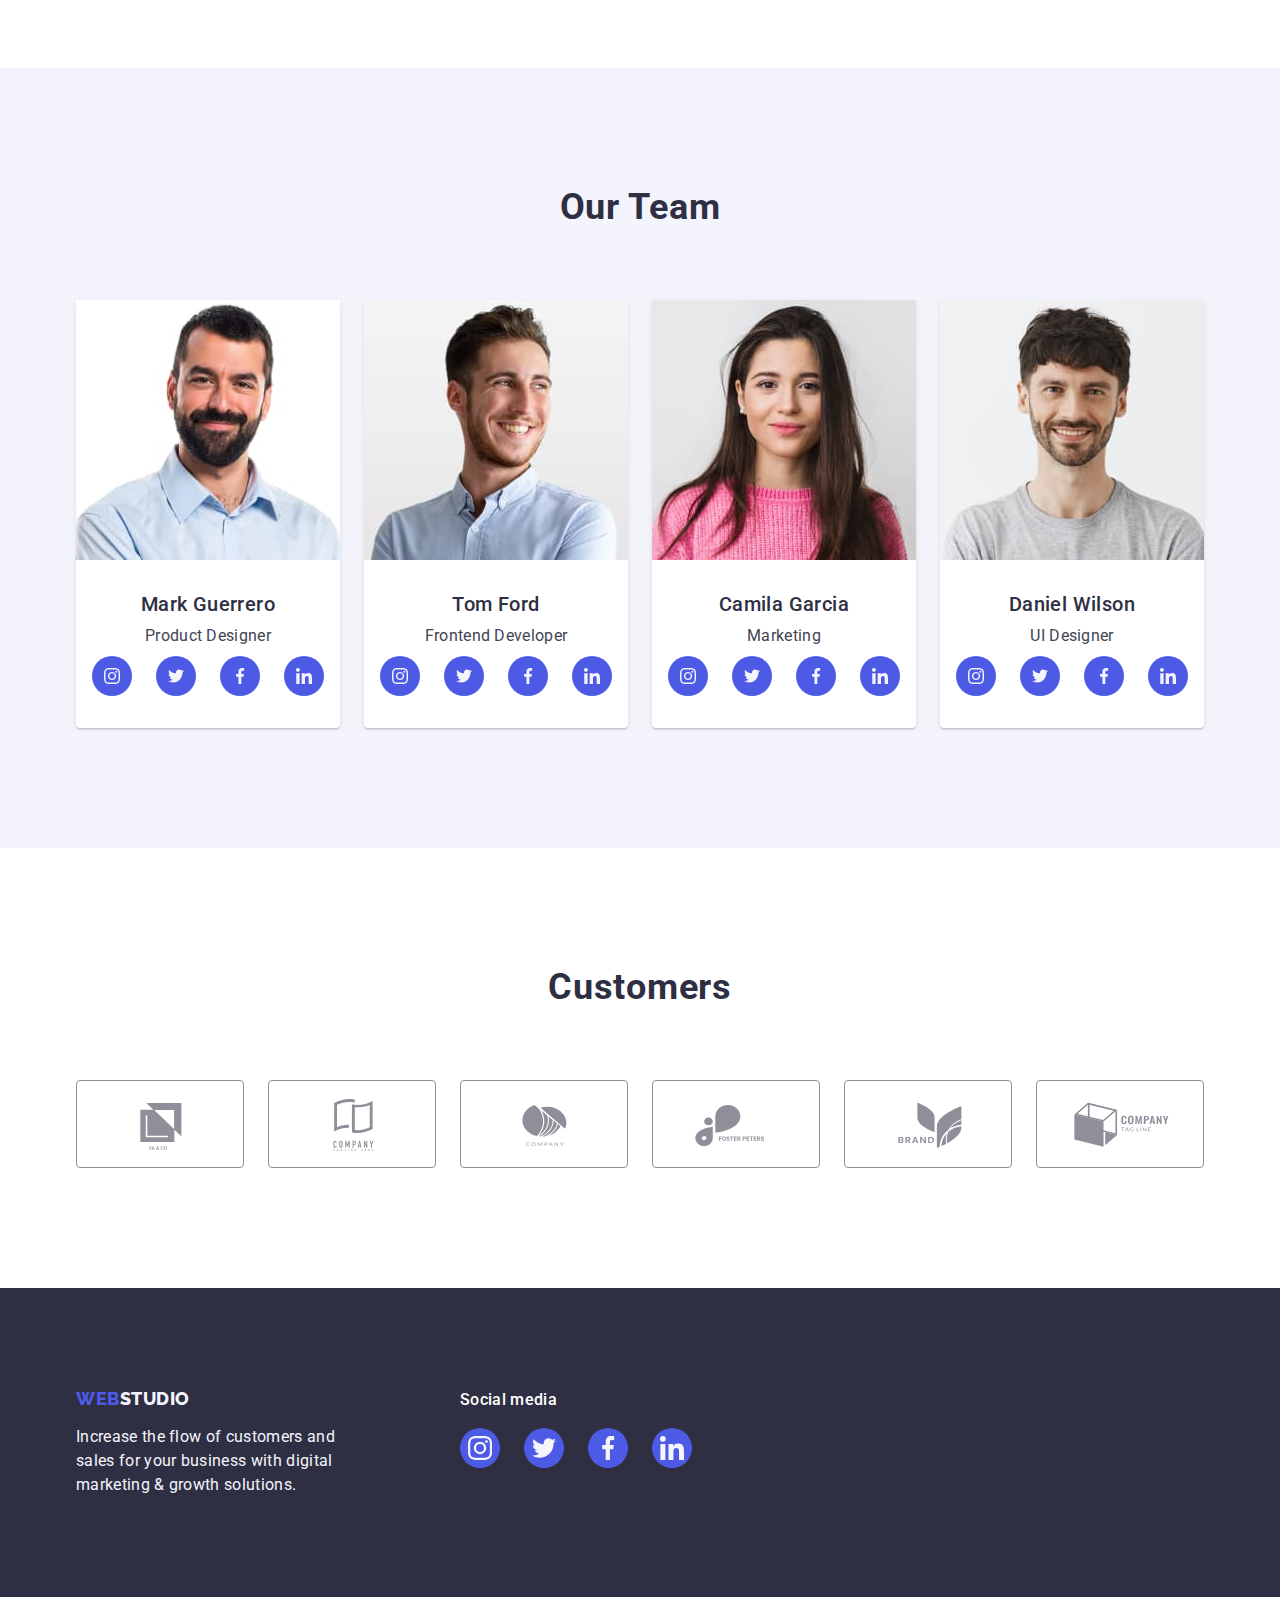
==== commit 7657cd8f: "Update footer-social" ====
--- a/index.html
+++ b/index.html
@@ -479,14 +479,73 @@
     </main>
     <!-- Footer page1 -->
     <footer class="footer-fons-pic">
-      <div class="container">
-        <a class="logo link" href="./index.html"
-          >Web<span class="footer-logo">Studio</span></a
-        >
-        <p class="footer-text">
-          Increase the flow of customers and sales for your business with
-          digital marketing & growth solutions.
-        </p>
+      <div class="footer-list container">
+        <div class="footer-logo-list">
+          <a class="logo link" href="./index.html"
+            >Web<span class="footer-logo">Studio</span></a
+          >
+          <p class="footer-text">
+            Increase the flow of customers and sales for your business with
+            digital marketing & growth solutions.
+          </p>
+        </div>
+        <div class="footer-social">
+          <p class="footer-headline">Social media</p>
+          <ul class="socials list">
+            <li class="socials-item">
+              <a
+                class="footer-socials-link link"
+                href="https://instagram.com"
+                target="_blank"
+                rel="noopener noreferre"
+                aria-label="Instagram icon"
+              >
+                <svg class="socials-icon" width="24" height="24">
+                  <use href="./images/icons.svg#icon-instagram"></use>
+                </svg>
+              </a>
+            </li>
+            <li class="socials-item">
+              <a
+                class="footer-socials-link link"
+                href="https://twitter.com"
+                target="_blank"
+                rel="noopener noreferre"
+                aria-label="Twitter icon"
+              >
+                <svg class="socials-icon" width="24" height="24">
+                  <use href="./images/icons.svg#icon-twitter"></use>
+                </svg>
+              </a>
+            </li>
+            <li class="socials-item">
+              <a
+                class="footer-socials-link link"
+                href="https://facebook.com"
+                target="_blank"
+                rel="noopener noreferre"
+                aria-label="Facebook icon"
+              >
+                <svg class="socials-icon" width="24" height="24">
+                  <use href="./images/icons.svg#icon-facebook"></use>
+                </svg>
+              </a>
+            </li>
+            <li class="footer-socials-item">
+              <a
+                class="footer-socials-link link"
+                href="https://linkedin.com"
+                target="_blank"
+                rel="noopener noreferre"
+                aria-label="Linkedin icon"
+              >
+                <svg class="socials-icon" width="24" height="24">
+                  <use href="./images/icons.svg#icon-linkedin"></use>
+                </svg>
+              </a>
+            </li>
+          </ul>
+        </div>
       </div>
     </footer>
   </body>
--- a/css/styles.css
+++ b/css/styles.css
@@ -10,8 +10,10 @@
   --btn-txt-cl: #ffffff;
   --white-txt-cl: #f4f4fd;
   --btn-cl: #e7e9fc;
+  --fons-txt-cl: #8e8f99;
   /* BG colors */
   --accent-bg-cl: #06060a;
+  --hover-bg-cl: #31d0aa;
   /* Others */
 }
 
@@ -72,6 +74,7 @@
 
 .header {
   border-bottom: 1px solid #e7e9fc;
+  box-shadow: 0px 2px 1px rgba(46, 47, 66, 0.08);
 }
 
 .header-container {
@@ -173,12 +176,14 @@
   margin-right: auto;
   background-color: #2e2f42;
   padding: 188px 0;
-  background-image: url(../images/hero-fons/people-office.png);
-  /* background-image:linear-gradient(rgba(46, 47, 66, 0.7),) url(../images/hero-fons/people-office.png); */
+  background-image: linear-gradient(
+      rgba(46, 47, 66, 0.7),
+      rgba(46, 47, 66, 0.7)
+    ),
+    url(../images/hero-fons/people-office.jpg);
   background-repeat: no-repeat;
   background-position: center;
   background-size: cover;
-  box-shadow: ;
 }
 .hero {
   width: 496px;
@@ -241,7 +246,7 @@
   justify-content: center;
   align-items: center;
   width: 264px;
-  height: 116px;
+  height: 112px;
   background-color: var(--white-txt-cl);
   border-radius: 4px;
   margin-bottom: 8px;
@@ -250,9 +255,6 @@
 .section_strategy {
 }
 
-/* .subtitle,
-.subtitle,
-.subtitle, */
 .subtitle {
   /* font-family: Roboto, sans-serif; */
   font-weight: 500;
@@ -304,7 +306,7 @@
   font-family: Roboto, sans-serif;
   font-weight: 700;
   font-size: 36px;
-  line-height: 1.11;
+  line-height: 1.1;
   letter-spacing: 0.02em;
   text-align: center;
   text-transform: capitalize;
@@ -334,12 +336,13 @@
   width: calc((100% - 72px) / 4);
   box-shadow: 0px 1px 6px rgba(46, 47, 66, 0.08),
     0px 1px 1px rgba(46, 47, 66, 0.16), 0px 2px 1px rgba(46, 47, 66, 0.08);
+  border-radius: 0px 0px 4px 4px;
 }
 .fons-ourteam {
   background-color: #f4f4fd;
 }
 .team-wraper {
-  padding: 32px 16px;
+  padding: 32px 0;
   border-radius: 0px 0px 4px 4px;
 }
 /* Socials icons */
@@ -360,6 +363,13 @@
   background-color: var(--logo-txt-cl);
   border-radius: 50%;
 }
+.socials-link:hover,
+.socials-link:focus {
+  background-color: var(--accent-txt-cl);
+}
+.socials-icon {
+  fill: var(--white-txt-cl);
+}
 
 /* Section Customers */
 .customers {
@@ -382,7 +392,7 @@
   justify-content: center;
   width: 168px;
   height: 88px;
-  border: 1px solid #8e8f99;
+  border: 1px solid var(--fons-txt-cl);
   border-radius: 4px;
 }
 .customers-link:hover,
@@ -391,7 +401,12 @@
 }
 
 .customers-icon {
-  fill: currentColor;
+  fill: var(--fons-txt-cl);
+  /* fill: currentColor; */
+}
+.customers-icon:hover,
+.customers-icon:focus {
+  fill: var(--accent-txt-cl);
 }
 
 /* Footer */
@@ -469,11 +484,12 @@
   row-gap: 48px;
 }
 
-.list_servise {
-  background-color: #ffffff;
-}
-.list_servise:hover,
-.list_servise:focus {
+.servise-title {
+  display: block;
+}
+
+.servise-title:hover,
+.servise-title:focus {
   box-shadow: 0px 1px 6px rgba(46, 47, 66, 0.08),
     0px 1px 1px rgba(46, 47, 66, 0.16), 0px 2px 1px rgba(46, 47, 66, 0.08);
 }
@@ -492,3 +508,38 @@
   color: #434455;
   width: calc((100% - 48px) / 3);
 }
+/* footer social */
+.footer-list {
+  display: flex;
+  align-items: baseline;
+  gap: 120px;
+}
+
+.footer-headline {
+  font-family: var(--primary-font);
+  font-style: normal;
+  font-weight: 500;
+  font-size: 16px;
+  line-height: 1.5;
+  letter-spacing: 0.02em;
+  color: var(--btn-txt-cl);
+  margin-bottom: 16px;
+}
+.socials {
+}
+.socials-item {
+}
+.footer-socials-link {
+  display: flex;
+  justify-content: center;
+  align-items: center;
+  width: 40px;
+  height: 40px;
+  background-color: var(--logo-txt-cl);
+  border-radius: 50%;
+}
+
+.footer-socials-link:hover,
+.footer-socials-link:focus {
+  background-color: var(--hover-bg-cl);
+}
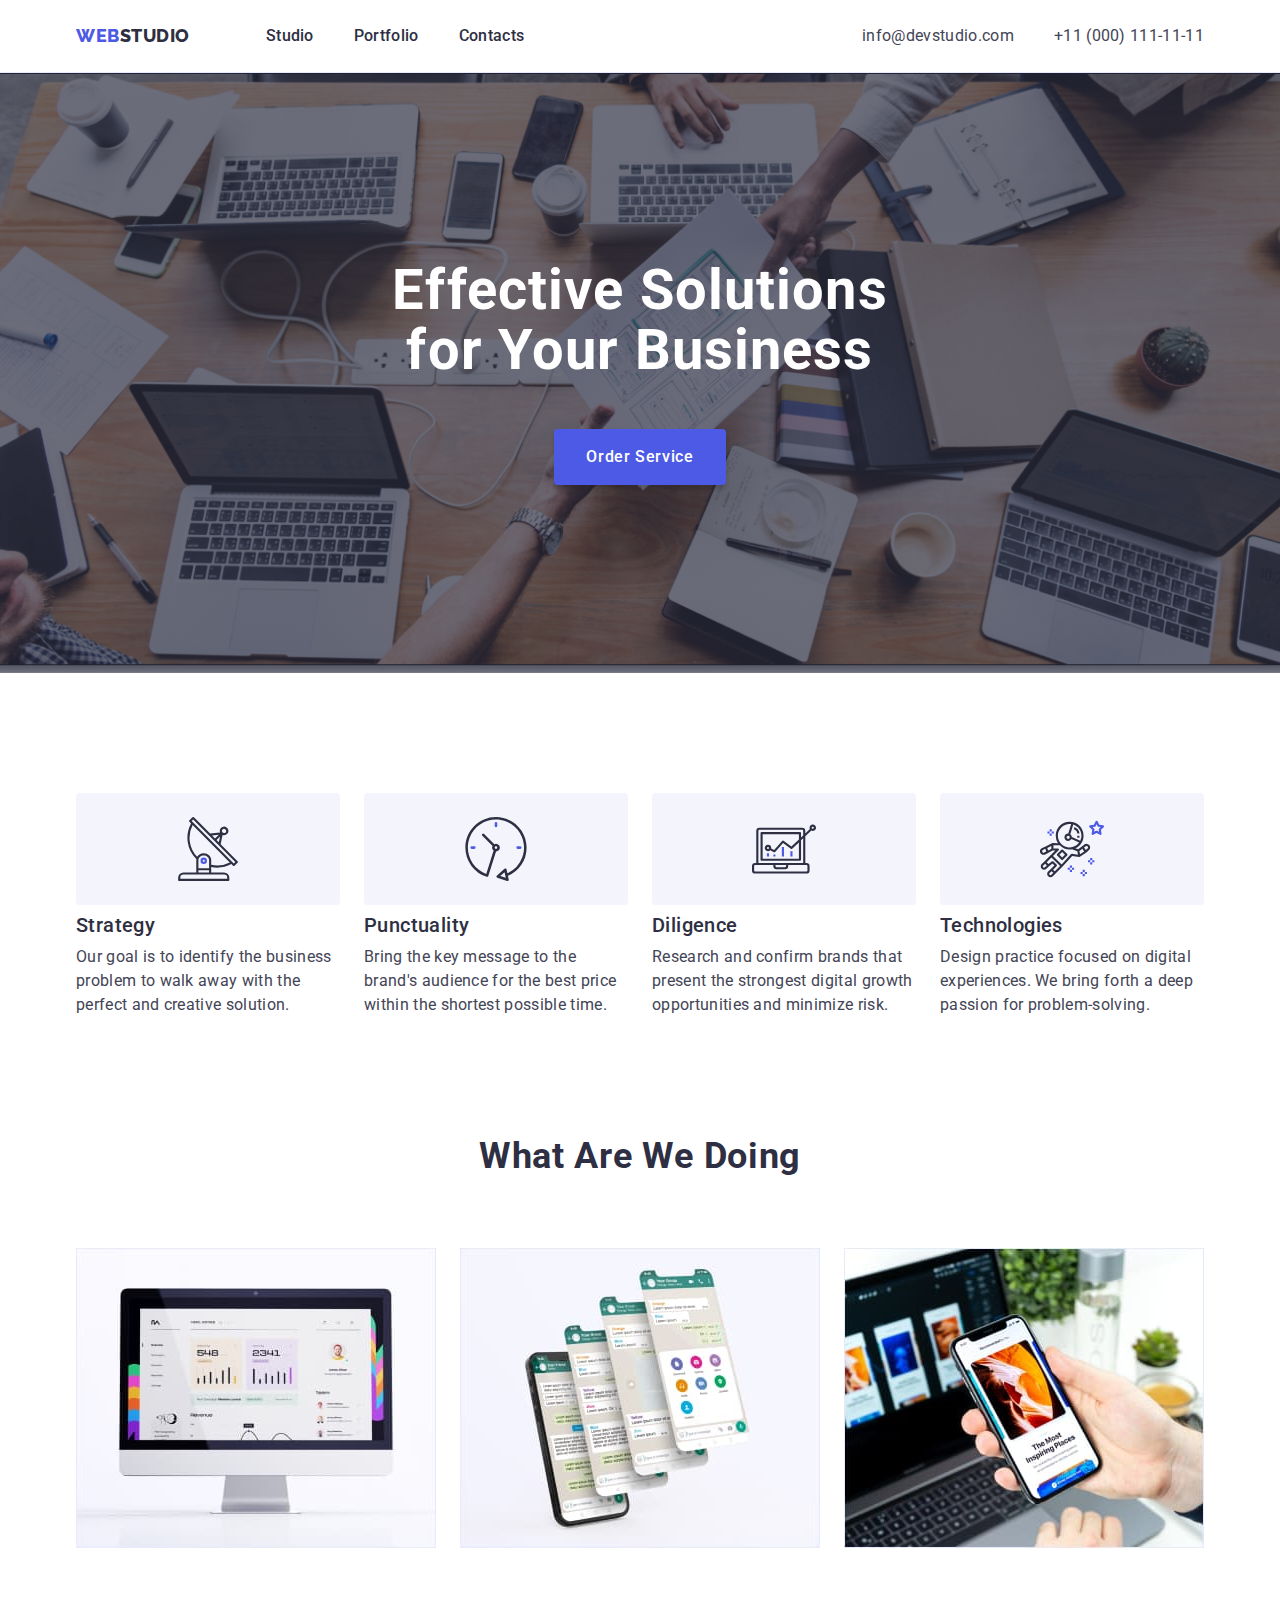
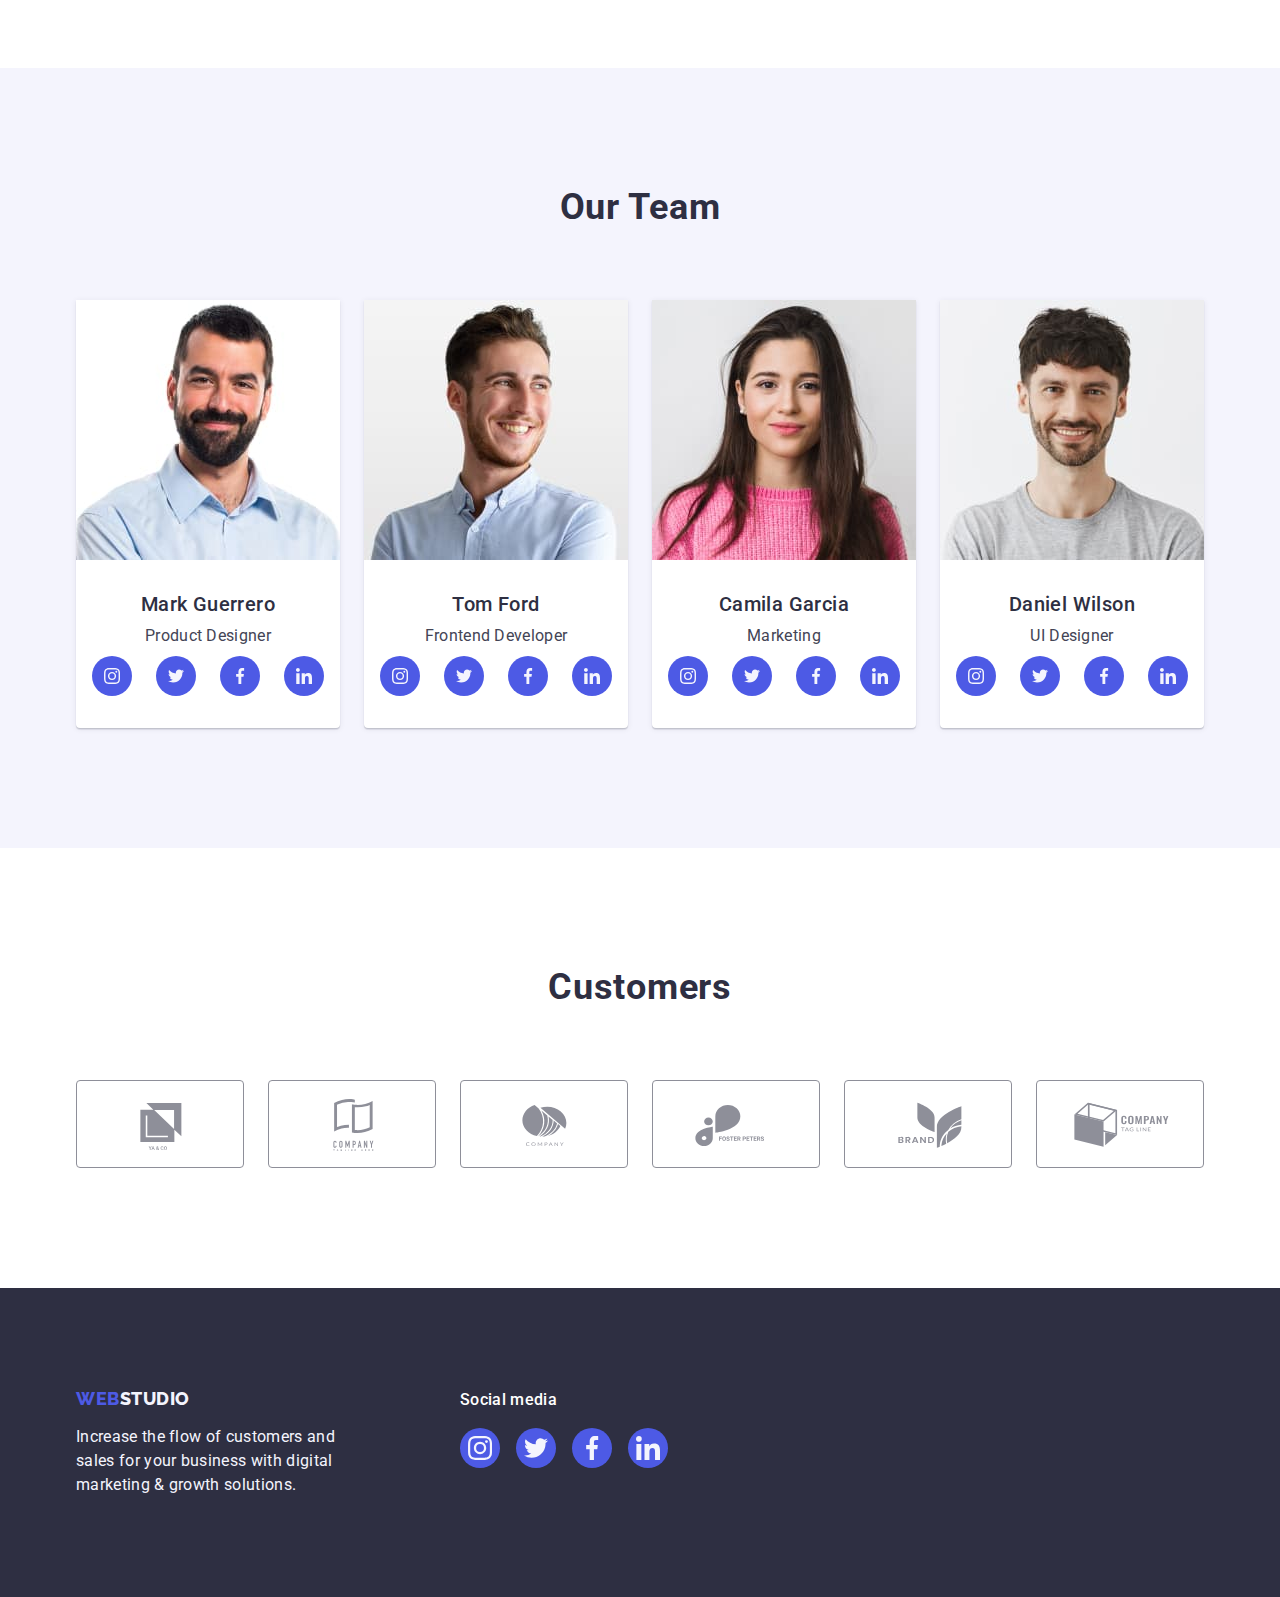
==== commit 7699defe: "Update Header, footer" ====
--- a/index.html
+++ b/index.html
@@ -491,7 +491,7 @@
         </div>
         <div class="footer-social">
           <p class="footer-headline">Social media</p>
-          <ul class="socials list">
+          <ul class="socials-footer list">
             <li class="socials-item">
               <a
                 class="footer-socials-link link"
@@ -531,7 +531,7 @@
                 </svg>
               </a>
             </li>
-            <li class="footer-socials-item">
+            <li class="socials-item">
               <a
                 class="footer-socials-link link"
                 href="https://linkedin.com"
--- a/css/styles.css
+++ b/css/styles.css
@@ -74,7 +74,7 @@
 
 .header {
   border-bottom: 1px solid #e7e9fc;
-  box-shadow: 0px 2px 1px rgba(46, 47, 66, 0.08);
+  box-shadow: 0px 2px 1px rgba(46, 47, 66, 0.08), 0px 1px 1px rgba(46, 47, 66, 0.16), 0px 1px 6px rgba(46, 47, 66, 0.08);
 }
 
 .header-container {
@@ -392,21 +392,20 @@
   justify-content: center;
   width: 168px;
   height: 88px;
-  border: 1px solid var(--fons-txt-cl);
+  border: 1px solid #8e8f99;
   border-radius: 4px;
 }
 .customers-link:hover,
 .customers-link:focus {
-  border-color: 1px solid var(--accent-txt-cl);
+  border-color: 1px solid #404bbf;
 }
 
 .customers-icon {
   fill: var(--fons-txt-cl);
-  /* fill: currentColor; */
 }
 .customers-icon:hover,
 .customers-icon:focus {
-  fill: var(--accent-txt-cl);
+  fill: #404bbf;
 }
 
 /* Footer */
@@ -525,7 +524,10 @@
   color: var(--btn-txt-cl);
   margin-bottom: 16px;
 }
-.socials {
+.socials-footer {
+  display: flex;
+  justify-content: center;
+  gap: 16px;
 }
 .socials-item {
 }
